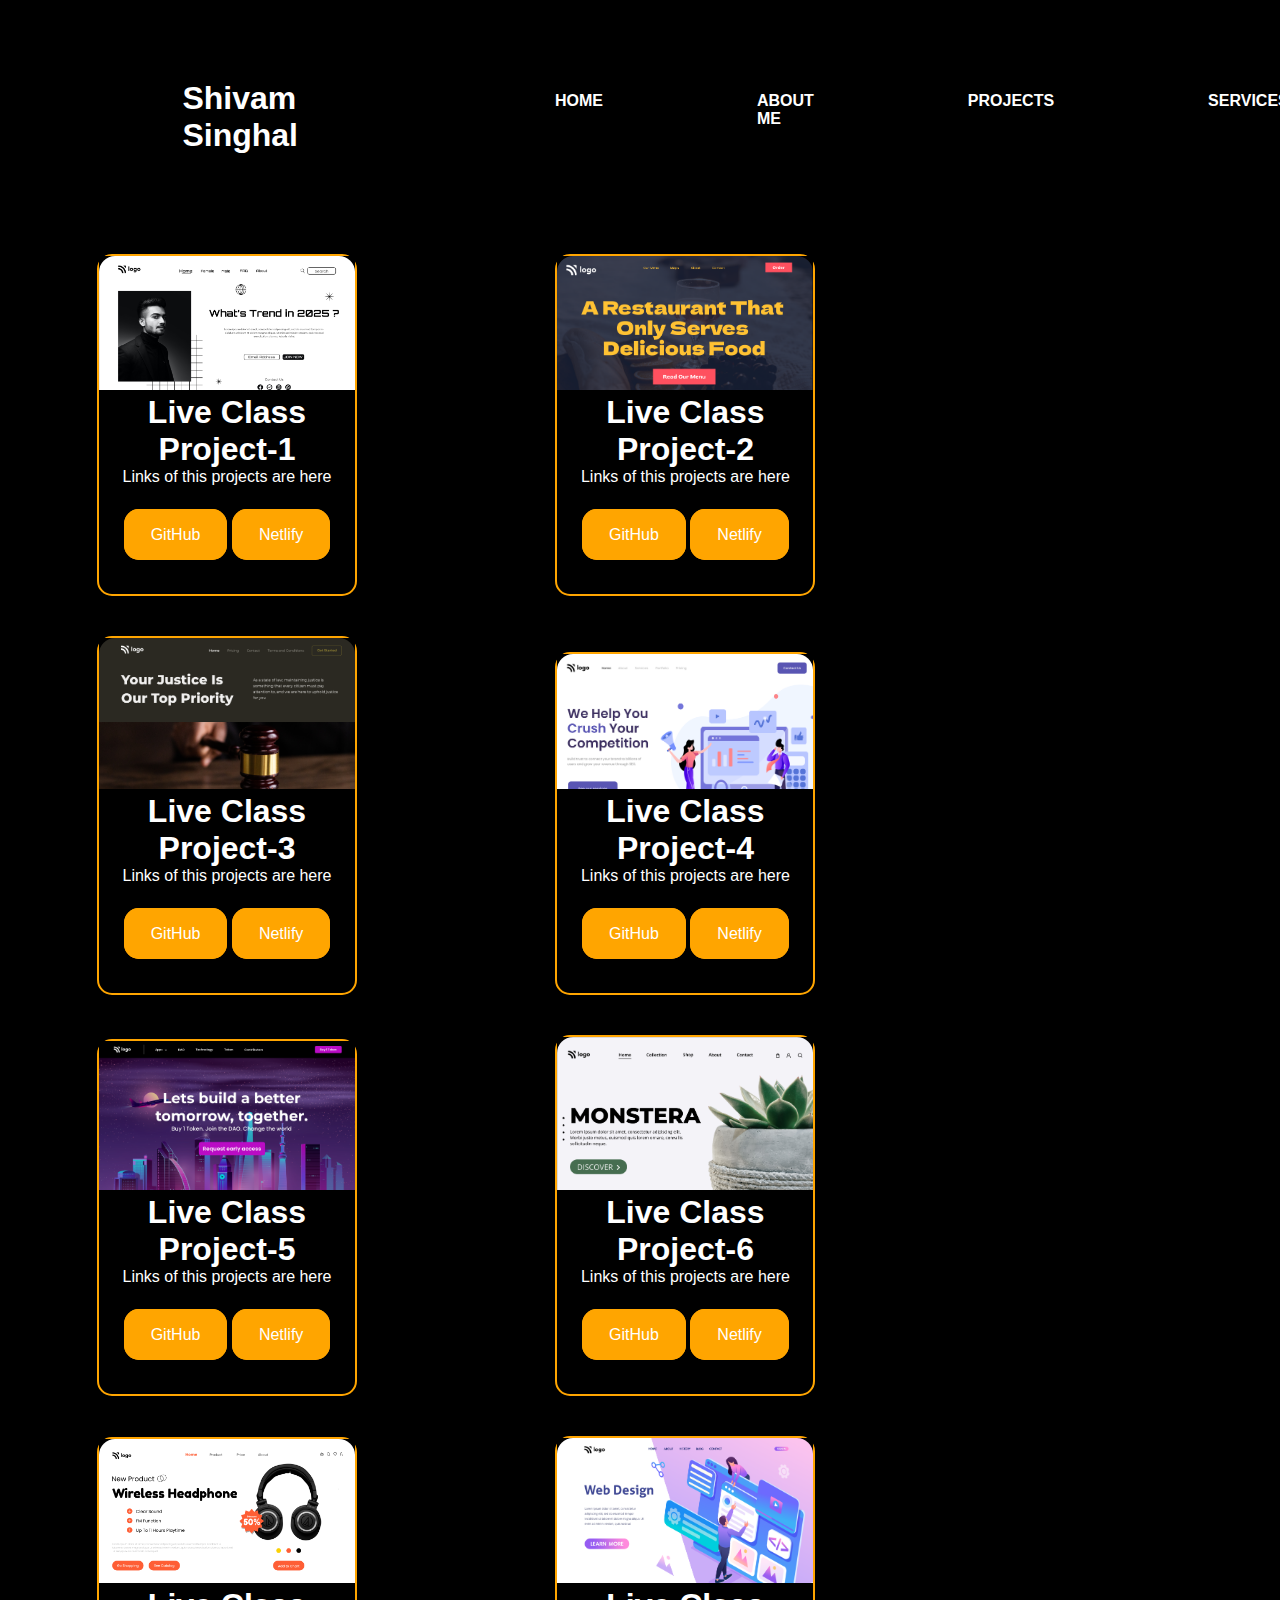
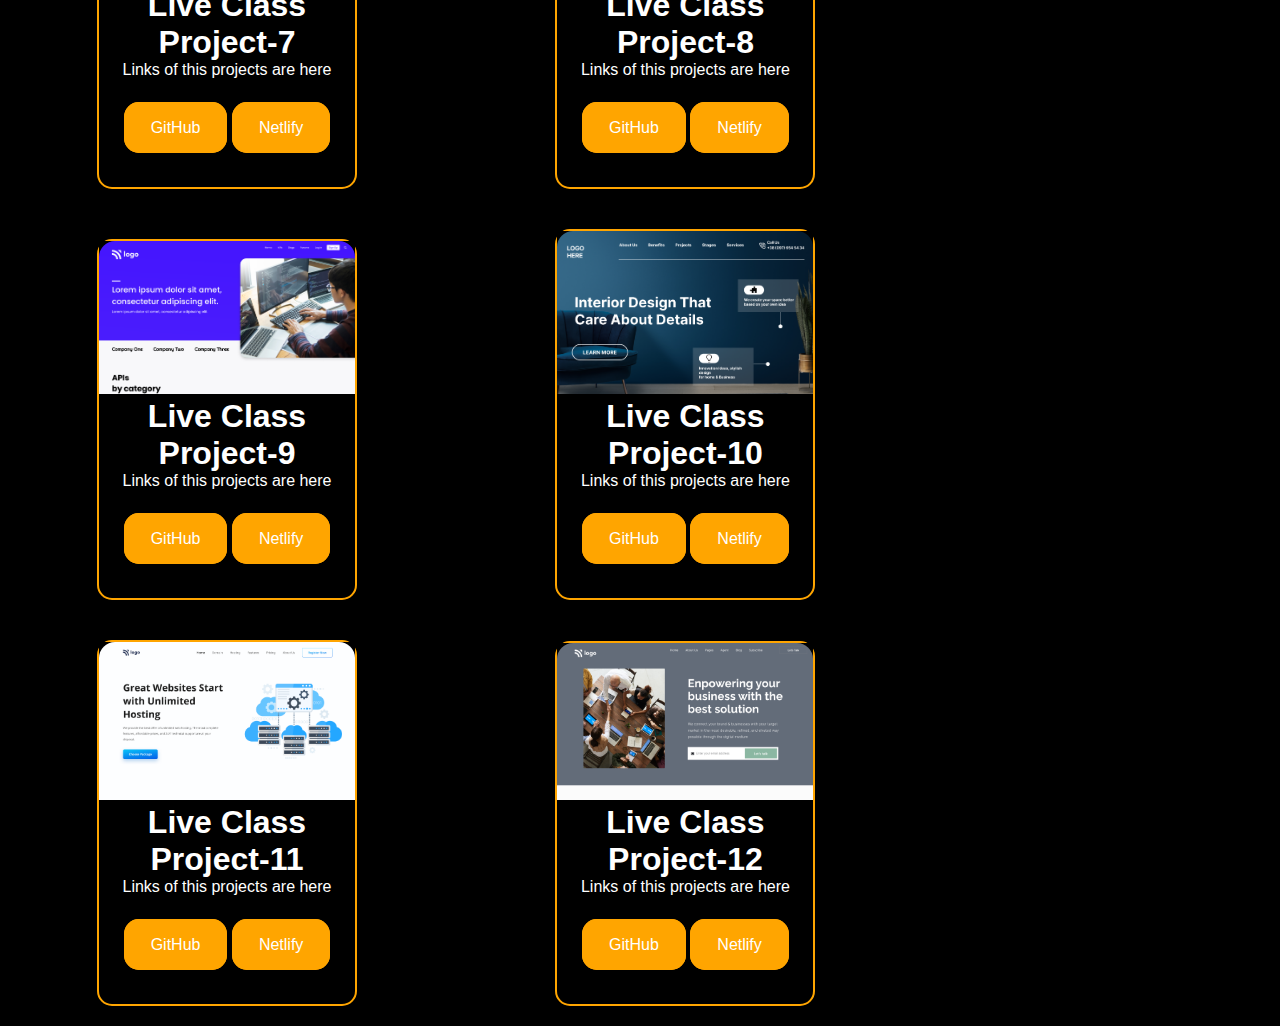
==== projects.html @ a4fbb340 "first commit for portfolio" ====
<!DOCTYPE html>
<html lang="en">
<head>
    <meta charset="UTF-8">
    <meta http-equiv="X-UA-Compatible" content="IE=edge">
    <meta name="viewport" content="width=<device-width>, initial-scale=1.0">
    <link rel="stylesheet" href="./project.css">
    <title>Projects</title>
</head>
<body>
    <nav class="navbar">
        <h1>Shivam Singhal</h1>
        <ul>
            <li><a href="./index.html">HOME</a></li>
            <li><a href="#">ABOUT ME</a></li>
            <li><a href="#">PROJECTS</a></li>
            <li><a href="#">SERVICES</a></li>
        </ul>
    </nav>
    <div class="cards">
        
        <div class="card-image">
            <img src="./cards/project1.png" alt="Blank">
        </div>

        <div class="card-title">
            <h1>Live Class Project-1</h1>
        </div>

        <div class="card-desc">
            <p>Links of this projects are here</p>
            <a id="github" href="https://github.com/shivam-droid/Live-Class-Project-1.git">GitHub</a>
            <a id="netlify" href="https://rad-starburst-fb3801.netlify.app">Netlify</a>
        </div>

    </div>

    <div class="cards">
        
        <div class="card-image">
            <img src="./cards/project2.png" alt="Blank">
        </div>

        <div class="card-title">
            <h1>Live Class Project-2</h1>
        </div>

        <div class="card-desc">
            <p>Links of this projects are here</p>
            <a id="github" href="#">GitHub</a>
            <a id="netlify" href="#">Netlify</a>
        </div>

    </div>
    
    <div class="cards">
        
        <div class="card-image">
            <img src="./cards/project3.png" alt="Blank">
        </div>

        <div class="card-title">
            <h1>Live Class Project-3</h1>
        </div>

        <div class="card-desc">
            <p>Links of this projects are here</p>
            <a id="github" href="#">GitHub</a>
            <a id="netlify" href="#">Netlify</a>
        </div>

    </div>


    <div class="cards">
        
        <div class="card-image">
            <img src="./cards/project4.png" alt="Blank">
        </div>

        <div class="card-title">
            <h1>Live Class Project-4</h1>
        </div>

        <div class="card-desc">
            <p>Links of this projects are here</p>
            <a id="github" href="#">GitHub</a>
            <a id="netlify" href="#">Netlify</a>
        </div>

    </div>

    <div class="cards">
        
        <div class="card-image">
            <img src="./cards/project5.png" alt="Blank">
        </div>

        <div class="card-title">
            <h1>Live Class Project-5</h1>
        </div>

        <div class="card-desc">
            <p>Links of this projects are here</p>
            <a id="github" href="#">GitHub</a>
            <a id="netlify" href="#">Netlify</a>
        </div>

    </div>
    
    <div class="cards">
        
        <div class="card-image">
            <img src="./cards/project6.png" alt="Blank">
        </div>

        <div class="card-title">
            <h1>Live Class Project-6</h1>
        </div>

        <div class="card-desc">
            <p>Links of this projects are here</p>
            <a id="github" href="#">GitHub</a>
            <a id="netlify" href="#">Netlify</a>
        </div>

    </div>

    <div class="cards">
        
        <div class="card-image">
            <img src="./cards/project7.png" alt="Blank">
        </div>

        <div class="card-title">
            <h1>Live Class Project-7</h1>
        </div>

        <div class="card-desc">
            <p>Links of this projects are here</p>
            <a id="github" href="#">GitHub</a>
            <a id="netlify" href="#">Netlify</a>
        </div>

    </div>

    <div class="cards">
        
        <div class="card-image">
            <img src="./cards/project8.png" alt="Blank">
        </div>

        <div class="card-title">
            <h1>Live Class Project-8</h1>
        </div>

        <div class="card-desc">
            <p>Links of this projects are here</p>
            <a id="github" href="#">GitHub</a>
            <a id="netlify" href="#">Netlify</a>
        </div>

    </div>
    
    <div class="cards">
        
        <div class="card-image">
            <img src="./cards/project9.png" alt="Blank">
        </div>

        <div class="card-title">
            <h1>Live Class Project-9</h1>
        </div>

        <div class="card-desc">
            <p>Links of this projects are here</p>
            <a id="github" href="#">GitHub</a>
            <a id="netlify" href="#">Netlify</a>
        </div>

    </div>

    <div class="cards">
        
        <div class="card-image">
            <img src="./cards/project10.png" alt="Blank">
        </div>

        <div class="card-title">
            <h1>Live Class Project-10</h1>
        </div>

        <div class="card-desc">
            <p>Links of this projects are here</p>
            <a id="github" href="#">GitHub</a>
            <a id="netlify" href="#">Netlify</a>
        </div>

    </div>

    <div class="cards">
        
        <div class="card-image">
            <img src="./cards/project11.png" alt="Blank">
        </div>

        <div class="card-title">
            <h1>Live Class Project-11</h1>
        </div>

        <div class="card-desc">
            <p>Links of this projects are here</p>
            <a id="github" href="#">GitHub</a>
            <a id="netlify" href="#">Netlify</a>
        </div>

    </div>
    
    <div class="cards">
        
        <div class="card-image">
            <img src="./cards/project12.png" alt="Blank">
        </div>

        <div class="card-title">
            <h1>Live Class Project-12</h1>
        </div>

        <div class="card-desc">
            <p>Links of this projects are here</p>
            <a id="github" href="#">GitHub</a>
            <a id="netlify" href="#">Netlify</a>
        </div>

    </div>
        
        

    
</body>
</html>
---- project.css ----
/* Project page CSS */

*{
    background-color: black;
    color: white;
    margin: 0px;
    padding: 0px;
    font-family: sans-serif;
    
}



.cards{
    width: 20%;
    display:inline-block;
    
    border: solid 2px orange;
    border-radius: 15px;
    margin: 20px 97px;
    
   
    
}

.card-image img{
    width: 100%;
    border-top-left-radius: 16px;
    border-top-right-radius:16px ;
    
    
}




.card-title{
    text-align: center;
}

.card-desc{
    text-align: center;
    margin-bottom: 50px;
    
    
}

.card-desc p{
    margin-bottom: 40px;
}

.card-desc a{
    border: solid 2px orange;
    text-decoration: none;
    color:white;
    padding: 15px 25px;
    background-color: orange;
    border-radius: 15px;
    
}

.card-desc a:hover{
    color: black;
    font-weight: solid;
    box-shadow: 3px 3px 3px orange;
    background-color: white;
}


.navbar{
    display: flex;
    width: 84%;
    margin: auto;
    padding: 20px;
}

.navbar h1{
    margin: 60px 80px;
    position: relative;
    
   
}

.navbar ul{
    display: flex;
    align-items: flex-start;
    
}

.navbar ul li{
    display: inline-flex;
    margin: 60px;
    
    
}

.navbar ul li a{
    position:relative;
    left: 100px;
    text-decoration: none;
    color: white;
    font-weight: bold;
    border-radius: 8px;
    border: solid 2px black;
    padding: 10px 15px;
    
}

.navbar ul li a:hover{
    border-color: orange;
    
}
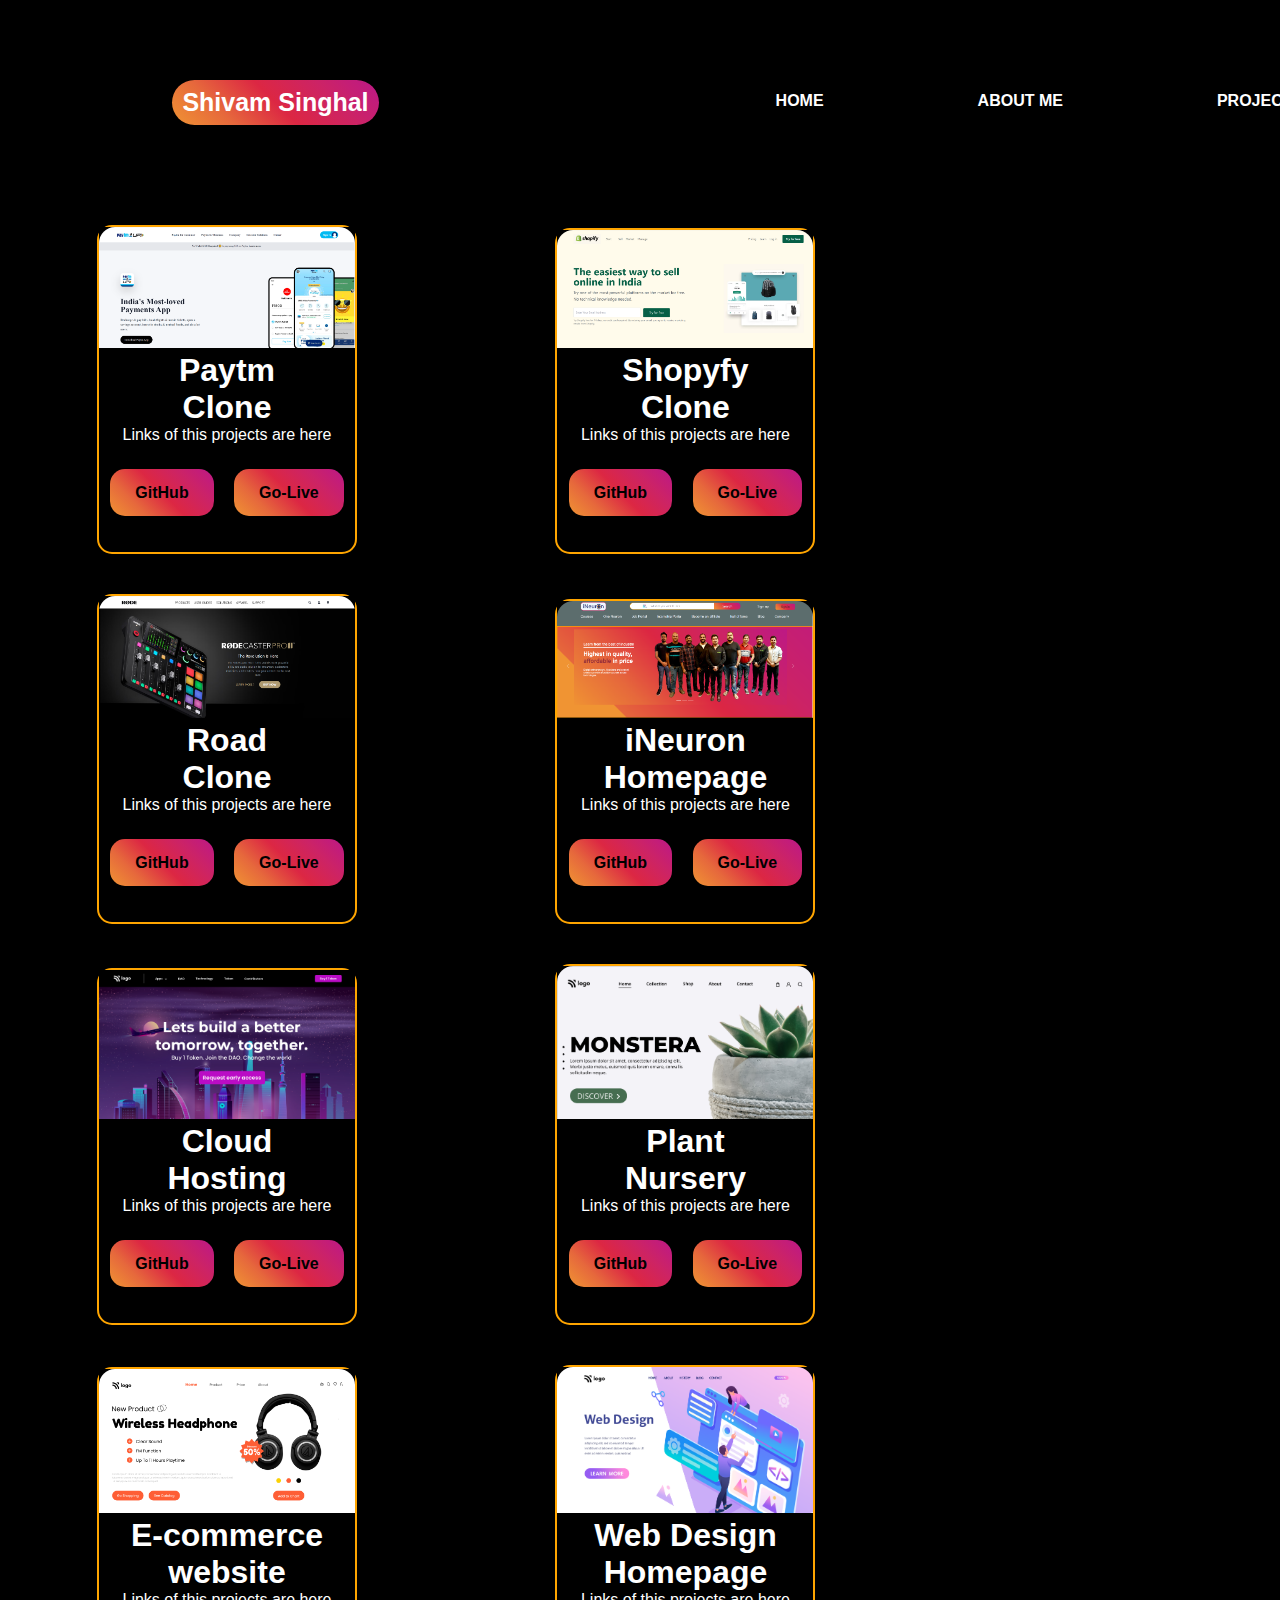
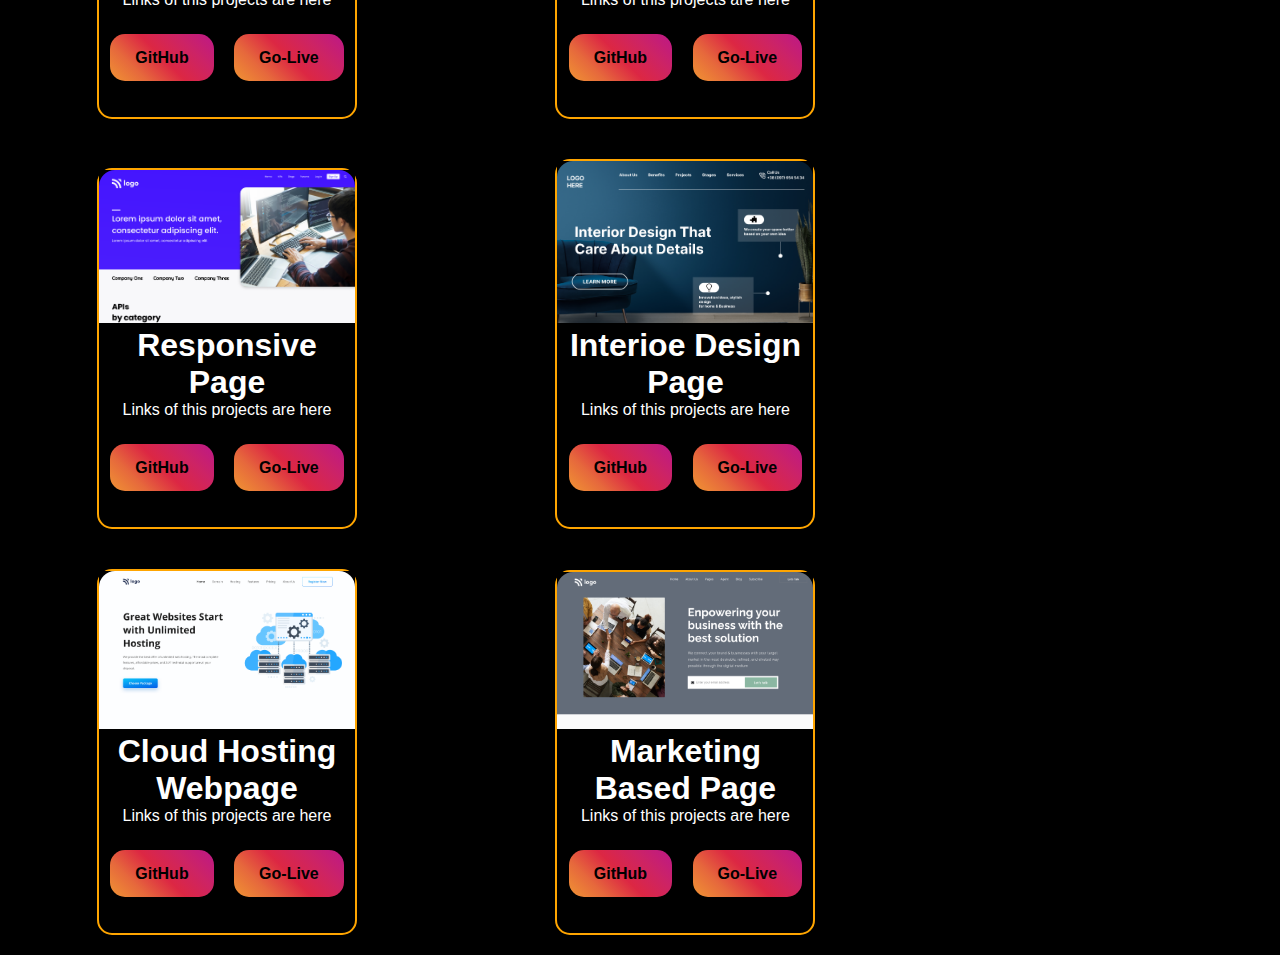
==== commit 87c82af9: "latest-update" ====
--- a/projects.html
+++ b/projects.html
@@ -12,80 +12,80 @@
         <h1>Shivam Singhal</h1>
         <ul>
             <li><a href="./index.html">HOME</a></li>
-            <li><a href="#">ABOUT ME</a></li>
+            <li><a href="./aboutme.html">ABOUT ME</a></li>
             <li><a href="#">PROJECTS</a></li>
-            <li><a href="#">SERVICES</a></li>
+            <!-- <li><a href="#">SERVICES</a></li> -->
         </ul>
     </nav>
     <div class="cards">
         
         <div class="card-image">
-            <img src="./cards/project1.png" alt="Blank">
-        </div>
-
-        <div class="card-title">
-            <h1>Live Class Project-1</h1>
-        </div>
-
-        <div class="card-desc">
-            <p>Links of this projects are here</p>
-            <a id="github" href="https://github.com/shivam-droid/Live-Class-Project-1.git">GitHub</a>
-            <a id="netlify" href="https://rad-starburst-fb3801.netlify.app">Netlify</a>
-        </div>
-
-    </div>
-
-    <div class="cards">
-        
-        <div class="card-image">
-            <img src="./cards/project2.png" alt="Blank">
-        </div>
-
-        <div class="card-title">
-            <h1>Live Class Project-2</h1>
-        </div>
-
-        <div class="card-desc">
-            <p>Links of this projects are here</p>
-            <a id="github" href="#">GitHub</a>
-            <a id="netlify" href="#">Netlify</a>
-        </div>
-
-    </div>
-    
-    <div class="cards">
-        
-        <div class="card-image">
-            <img src="./cards/project3.png" alt="Blank">
-        </div>
-
-        <div class="card-title">
-            <h1>Live Class Project-3</h1>
-        </div>
-
-        <div class="card-desc">
-            <p>Links of this projects are here</p>
-            <a id="github" href="#">GitHub</a>
-            <a id="netlify" href="#">Netlify</a>
-        </div>
-
-    </div>
-
-
-    <div class="cards">
-        
-        <div class="card-image">
-            <img src="./cards/project4.png" alt="Blank">
-        </div>
-
-        <div class="card-title">
-            <h1>Live Class Project-4</h1>
-        </div>
-
-        <div class="card-desc">
-            <p>Links of this projects are here</p>
-            <a id="github" href="#">GitHub</a>
-            <a id="netlify" href="#">Netlify</a>
+            <img src="./images/paytm.png" alt="Blank">
+        </div>
+
+        <div class="card-title">
+            <h1>Paytm <br> Clone</h1>
+        </div>
+
+        <div class="card-desc">
+            <p>Links of this projects are here</p>
+            <a id="github" href="https://github.com/shivam-droid/Paytm-Clone">GitHub</a>
+            <a id="netlify" href="https://shivam-pytm-clone.netlify.app/">Go-Live</a>
+        </div>
+
+    </div>
+
+    <div class="cards">
+        
+        <div class="card-image">
+            <img src="./images/Shopyfy.png" alt="Blank">
+        </div>
+
+        <div class="card-title">
+            <h1>Shopyfy <br> Clone</h1>
+        </div>
+
+        <div class="card-desc">
+            <p>Links of this projects are here</p>
+            <a id="github" href="https://github.com/shivam-droid/Shopify-Clone">GitHub</a>
+            <a id="netlify" href="https://shivam-shopify-clone.netlify.app/">Go-Live</a>
+        </div>
+
+    </div>
+    
+    <div class="cards">
+        
+        <div class="card-image">
+            <img src="./images/Road.png" alt="Blank">
+        </div>
+
+        <div class="card-title">
+            <h1>Road <br> Clone</h1>
+        </div>
+
+        <div class="card-desc">
+            <p>Links of this projects are here</p>
+            <a id="github" href="https://github.com/shivam-droid/Road-Website-Clone">GitHub</a>
+            <a id="netlify" href="https://shivam-rode-clone.netlify.app/">Go-Live</a>
+        </div>
+
+    </div>
+
+
+    <div class="cards">
+        
+        <div class="card-image">
+            <img src="./images/ineuron.png" alt="Blank">
+        </div>
+
+        <div class="card-title">
+            <h1>iNeuron <br> Homepage</h1>
+        </div>
+
+        <div class="card-desc">
+            <p>Links of this projects are here</p>
+            <a id="github" href="https://github.com/shivam-droid/ineuron-landing-page">GitHub</a>
+            <a id="netlify" href="https://shivam-ineuron-homepage.netlify.app/">Go-Live</a>
         </div>
 
     </div>
@@ -97,13 +97,13 @@
         </div>
 
         <div class="card-title">
-            <h1>Live Class Project-5</h1>
-        </div>
-
-        <div class="card-desc">
-            <p>Links of this projects are here</p>
-            <a id="github" href="#">GitHub</a>
-            <a id="netlify" href="#">Netlify</a>
+            <h1>Cloud <br> Hosting</h1>
+        </div>
+
+        <div class="card-desc">
+            <p>Links of this projects are here</p>
+            <a id="github" href="https://github.com/shivam-droid/Live-Class-Project-5">GitHub</a>
+            <a id="netlify" href="https://shivam-live-class-project-5.netlify.app/">Go-Live</a>
         </div>
 
     </div>
@@ -115,13 +115,13 @@
         </div>
 
         <div class="card-title">
-            <h1>Live Class Project-6</h1>
-        </div>
-
-        <div class="card-desc">
-            <p>Links of this projects are here</p>
-            <a id="github" href="#">GitHub</a>
-            <a id="netlify" href="#">Netlify</a>
+            <h1>Plant <br> Nursery</h1>
+        </div>
+
+        <div class="card-desc">
+            <p>Links of this projects are here</p>
+            <a id="github" href="https://github.com/shivam-droid/Live-Class-Project-6">GitHub</a>
+            <a id="netlify" href="https://shivam-live-class-project-6.netlify.app/">Go-Live</a>
         </div>
 
     </div>
@@ -133,13 +133,13 @@
         </div>
 
         <div class="card-title">
-            <h1>Live Class Project-7</h1>
-        </div>
-
-        <div class="card-desc">
-            <p>Links of this projects are here</p>
-            <a id="github" href="#">GitHub</a>
-            <a id="netlify" href="#">Netlify</a>
+            <h1>E-commerce website</h1>
+        </div>
+
+        <div class="card-desc">
+            <p>Links of this projects are here</p>
+            <a id="github" href="https://github.com/shivam-droid/Live-Class-Project-7">GitHub</a>
+            <a id="netlify" href="https://shivam-live-class-project-7.netlify.app/">Go-Live</a>
         </div>
 
     </div>
@@ -151,13 +151,13 @@
         </div>
 
         <div class="card-title">
-            <h1>Live Class Project-8</h1>
-        </div>
-
-        <div class="card-desc">
-            <p>Links of this projects are here</p>
-            <a id="github" href="#">GitHub</a>
-            <a id="netlify" href="#">Netlify</a>
+            <h1>Web Design Homepage</h1>
+        </div>
+
+        <div class="card-desc">
+            <p>Links of this projects are here</p>
+            <a id="github" href="https://github.com/shivam-droid/Live-Class-Project-8">GitHub</a>
+            <a id="netlify" href="https://shivam-live-class-project-8.netlify.app/">Go-Live</a>
         </div>
 
     </div>
@@ -169,13 +169,13 @@
         </div>
 
         <div class="card-title">
-            <h1>Live Class Project-9</h1>
-        </div>
-
-        <div class="card-desc">
-            <p>Links of this projects are here</p>
-            <a id="github" href="#">GitHub</a>
-            <a id="netlify" href="#">Netlify</a>
+            <h1>Responsive <br> Page</h1>
+        </div>
+
+        <div class="card-desc">
+            <p>Links of this projects are here</p>
+            <a id="github" href="https://github.com/shivam-droid/Live-Class-Project-9">GitHub</a>
+            <a id="netlify" href="https://shivam-live-class-project-9.netlify.app/">Go-Live</a>
         </div>
 
     </div>
@@ -187,13 +187,13 @@
         </div>
 
         <div class="card-title">
-            <h1>Live Class Project-10</h1>
-        </div>
-
-        <div class="card-desc">
-            <p>Links of this projects are here</p>
-            <a id="github" href="#">GitHub</a>
-            <a id="netlify" href="#">Netlify</a>
+            <h1>Interioe Design Page</h1>
+        </div>
+
+        <div class="card-desc">
+            <p>Links of this projects are here</p>
+            <a id="github" href="https://github.com/shivam-droid/Live-Class-Project-10">GitHub</a>
+            <a id="netlify" href="https://shivam-live-class-project-10.netlify.app/">Go-Live</a>
         </div>
 
     </div>
@@ -205,13 +205,13 @@
         </div>
 
         <div class="card-title">
-            <h1>Live Class Project-11</h1>
-        </div>
-
-        <div class="card-desc">
-            <p>Links of this projects are here</p>
-            <a id="github" href="#">GitHub</a>
-            <a id="netlify" href="#">Netlify</a>
+            <h1>Cloud Hosting Webpage</h1>
+        </div>
+
+        <div class="card-desc">
+            <p>Links of this projects are here</p>
+            <a id="github" href="https://github.com/shivam-droid/Live-Class-Project-11">GitHub</a>
+            <a id="netlify" href="https://shivam-live-class-project-11.netlify.app/">Go-Live</a>
         </div>
 
     </div>
@@ -223,13 +223,13 @@
         </div>
 
         <div class="card-title">
-            <h1>Live Class Project-12</h1>
-        </div>
-
-        <div class="card-desc">
-            <p>Links of this projects are here</p>
-            <a id="github" href="#">GitHub</a>
-            <a id="netlify" href="#">Netlify</a>
+            <h1>Marketing Based Page</h1>
+        </div>
+
+        <div class="card-desc">
+            <p>Links of this projects are here</p>
+            <a id="github" href="https://github.com/shivam-droid/Live-Class-Project-12">GitHub</a>
+            <a id="netlify" href="https://shivam-live-class-project-12.netlify.app/">Go-Live</a>
         </div>
 
     </div>
--- a/project.css
+++ b/project.css
@@ -50,19 +50,24 @@
 }
 
 .card-desc a{
-    border: solid 2px orange;
+    
     text-decoration: none;
-    color:white;
+    margin: 0px 8px;
+    color:black;
+    font-weight: bold;
     padding: 15px 25px;
-    background-color: orange;
     border-radius: 15px;
-    
+    background: #f09433; 
+background: -moz-linear-gradient(45deg, #f09433 0%, #e6683c 25%, #dc2743 50%, #cc2366 75%, #bc1888 100%); 
+background: -webkit-linear-gradient(45deg, #f09433 0%,#e6683c 25%,#dc2743 50%,#cc2366 75%,#bc1888 100%); 
+background: linear-gradient(45deg, #f09433 0%,#e6683c 25%,#dc2743 50%,#cc2366 75%,#bc1888 100%); 
+filter: progid:DXImageTransform.Microsoft.gradient( startColorstr='#f09433', endColorstr='#bc1888',GradientType=1 );
 }
 
 .card-desc a:hover{
-    color: black;
+    color: white;
     font-weight: solid;
-    box-shadow: 3px 3px 3px orange;
+    
     background-color: white;
 }
 
@@ -75,8 +80,17 @@
 }
 
 .navbar h1{
-    margin: 60px 80px;
+    margin: 60px 70px;
     position: relative;
+    background: #f09433; 
+    background: -moz-linear-gradient(45deg, #f09433 0%, #e6683c 25%, #dc2743 50%, #cc2366 75%, #bc1888 100%); 
+    background: -webkit-linear-gradient(45deg, #f09433 0%,#e6683c 25%,#dc2743 50%,#cc2366 75%,#bc1888 100%); 
+    background: linear-gradient(45deg, #f09433 0%,#e6683c 25%,#dc2743 50%,#cc2366 75%,#bc1888 100%); 
+    filter: progid:DXImageTransform.Microsoft.gradient( startColorstr='#f09433', endColorstr='#bc1888',GradientType=1 );
+    border-radius: 25px;
+    padding: 8px 10px;
+    font-size: 25px;
+    font-weight: 150px;
     
    
 }
@@ -96,7 +110,7 @@
 
 .navbar ul li a{
     position:relative;
-    left: 100px;
+    left: 250px;
     text-decoration: none;
     color: white;
     font-weight: bold;
@@ -107,6 +121,10 @@
 }
 
 .navbar ul li a:hover{
-    border-color: orange;
+    background: #f09433; 
+background: -moz-linear-gradient(45deg, #f09433 0%, #e6683c 25%, #dc2743 50%, #cc2366 75%, #bc1888 100%); 
+background: -webkit-linear-gradient(45deg, #f09433 0%,#e6683c 25%,#dc2743 50%,#cc2366 75%,#bc1888 100%); 
+background: linear-gradient(45deg, #f09433 0%,#e6683c 25%,#dc2743 50%,#cc2366 75%,#bc1888 100%); 
+filter: progid:DXImageTransform.Microsoft.gradient( startColorstr='#f09433', endColorstr='#bc1888',GradientType=1 );
     
 }